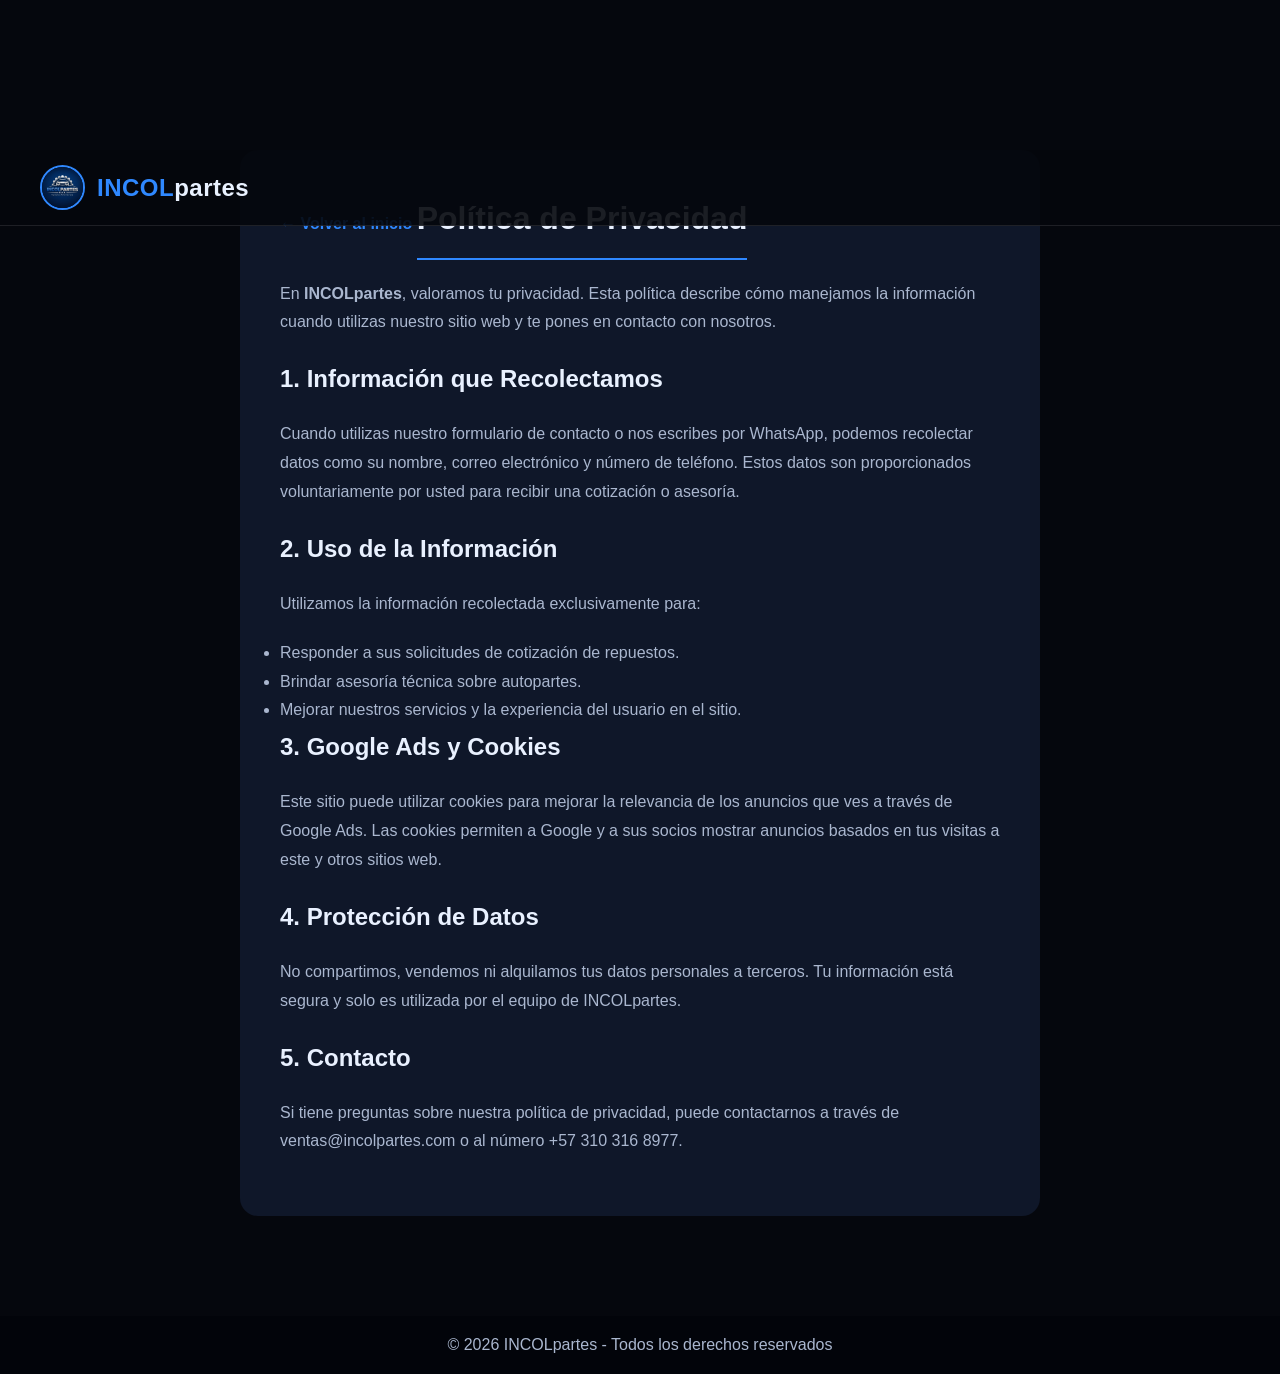
==== privacidad.html @ e7706752 "Add privacy policy page This HTML file outlines the privacy policy for INCOLpartes, detailing data c" ====
<!DOCTYPE html>
<html lang="es">
<head>
    <meta charset="UTF-8">
    <meta name="viewport" content="width=device-width, initial-scale=1.0">
    <title>Política de Privacidad | INCOLpartes</title>
    <link rel="stylesheet" href="styles.css">
    <style>
        .privacy-content {
            max-width: 800px;
            margin: 150px auto 100px;
            padding: 40px;
            background: var(--bg-soft);
            border-radius: 18px;
            line-height: 1.8;
            color: var(--muted);
        }
        .privacy-content h1, .privacy-content h2 {
            color: var(--text);
            margin-bottom: 20px;
        }
        .privacy-content h1 { border-bottom: 2px solid var(--primary-soft); display: inline-block; padding-bottom: 10px; }
        .privacy-content p { margin-bottom: 20px; }
        .back-link { color: var(--primary-soft); text-decoration: none; font-weight: bold; display: inline-block; margin-bottom: 30px; }
    </style>
</head>
<body>
    <header class="header">
        <div class="logo-container">
            <a href="index.html" class="logo-link">
                <img src="assets/img/logo.jpeg" alt="Logo INCOLpartes" class="logo" />
                <h2 class="brand-text"><span>INCOL</span>partes</h2>
            </a>
        </div>
    </header>

    <main class="privacy-content">
        <a href="index.html" class="back-link">← Volver al inicio</a>
        <h1>Política de Privacidad</h1>
        
        <p>En <strong>INCOLpartes</strong>, valoramos tu privacidad. Esta política describe cómo manejamos la información cuando utilizas nuestro sitio web y te pones en contacto con nosotros.</p>

        <h2>1. Información que Recolectamos</h2>
        <p>Cuando utilizas nuestro formulario de contacto o nos escribes por WhatsApp, podemos recolectar datos como su nombre, correo electrónico y número de teléfono. Estos datos son proporcionados voluntariamente por usted para recibir una cotización o asesoría.</p>

        <h2>2. Uso de la Información</h2>
        <p>Utilizamos la información recolectada exclusivamente para:</p>
        <ul>
            <li>Responder a sus solicitudes de cotización de repuestos.</li>
            <li>Brindar asesoría técnica sobre autopartes.</li>
            <li>Mejorar nuestros servicios y la experiencia del usuario en el sitio.</li>
        </ul>

        <h2>3. Google Ads y Cookies</h2>
        <p>Este sitio puede utilizar cookies para mejorar la relevancia de los anuncios que ves a través de Google Ads. Las cookies permiten a Google y a sus socios mostrar anuncios basados en tus visitas a este y otros sitios web.</p>

        <h2>4. Protección de Datos</h2>
        <p>No compartimos, vendemos ni alquilamos tus datos personales a terceros. Tu información está segura y solo es utilizada por el equipo de INCOLpartes.</p>

        <h2>5. Contacto</h2>
        <p>Si tiene preguntas sobre nuestra política de privacidad, puede contactarnos a través de ventas@incolpartes.com o al número +57 310 316 8977.</p>
    </main>

    <footer>
        <p>© 2026 INCOLpartes - Todos los derechos reservados</p>
    </footer>
</body>
</html>
---- styles.css ----
/* =========================================
   1. VARIABLES Y ESTILOS GLOBALES
   ========================================= */
:root {
  --bg: #05070d;
  --bg-soft: #0f1729;
  --primary: #0d6efd;
  --primary-soft: #2f88ff;
  --text: #e9f1ff;
  --muted: #aab7cf;
}

* {
  margin: 0;
  padding: 0;
  box-sizing: border-box;
  font-family: Inter, sans-serif;
}

body {
  background: var(--bg);
  color: var(--text);
  scroll-behavior: smooth;
}

.container {
  max-width: 1200px;
  margin: auto;
}

.section {
  padding: 120px 40px;
  text-align: center;
}

.section.alt {
  background: var(--bg-soft);
}

/* =========================================
   2. COMPONENTES (BOTONES Y FLOATS)
   ========================================= */
button,
.btn-primary,
.btn-secondary,
.btn-whatsapp {
  padding: 10px 20px;
  border-radius: 25px;
  border: none;
  cursor: pointer;
  font-weight: bold;
  text-decoration: none;
  display: inline-block;
}

.btn-primary {
  background: linear-gradient(180deg, var(--primary-soft), var(--primary));
  display: inline-flex;
  align-items: center;
  justify-content: center;
  text-decoration: none; 
  color: white;
  transition: 0.3s ease;
}

.btn-primary:hover {
  transform: translateY(-3px);
  box-shadow: 0 10px 25px rgba(47, 136, 255, 0.4);
}

.btn-secondary {
  background: transparent;
  border: 1px solid var(--primary-soft);
  color: var(--primary-soft);
}

.btn-whatsapp {
  background: #25D366;
  color: white;
  margin-top: 20px;
  border-radius: 8px;
  transition: 0.3s;
}

.btn-whatsapp:hover {
  transform: scale(1.05);
}

.whatsapp-float {
  position: fixed;
  bottom: 25px;
  right: 25px;
  width: 60px;
  height: 60px;
  background: #25D366;
  color: white;
  font-size: 28px;
  border-radius: 50%;
  display: flex;
  align-items: center;
  justify-content: center;
  text-decoration: none;
  box-shadow: 0 8px 20px rgba(0, 0, 0, 0.3);
  z-index: 999;
  transition: 0.3s ease;
}

.whatsapp-float:hover {
  transform: scale(1.1);
}

/* =========================================
   3. HEADER Y NAVEGACIÓN
   ========================================= */
.header {
  position: fixed;
  width: 100%;
  background: rgba(5, 7, 13, 0.9);
  display: flex;
  justify-content: space-between;
  align-items: center;
  padding: 15px 40px;
  border-bottom: 1px solid rgba(255, 255, 255, 0.1);
  z-index: 1000;
}

.logo-container {
  display: flex;
  align-items: center;
}

.logo-link {
  text-decoration: none;
  color: inherit;
  display: flex;
  align-items: center;
}

.logo {
  height: 45px;
  width: 45px;
  object-fit: cover;
  border-radius: 50%;
  border: 2px solid var(--primary-soft);
  margin-right: 12px;
}

.brand-text {
  font-weight: 800;
  letter-spacing: 0.5px;
}

.brand-text span {
  color: var(--primary-soft);
}

nav a {
  color: var(--muted);
  margin-left: 20px;
  text-decoration: none;
  font-weight: 500;
}

nav a:hover {
  color: var(--primary-soft);
}

/* MENU HAMBURGUESA Y DROPDOWN */
.menu-container {
  position: relative;
}

.hamburger {
  width: 30px;
  height: 22px;
  display: flex;
  flex-direction: column;
  justify-content: space-between;
  cursor: pointer;
}

.hamburger span {
  height: 3px;
  width: 100%;
  background: var(--text);
  border-radius: 5px;
  transition: 0.3s;
}

.hamburger.active span:nth-child(1) {
  transform: rotate(45deg) translateY(9px);
}

.hamburger.active span:nth-child(2) {
  opacity: 0;
}

.hamburger.active span:nth-child(3) {
  transform: rotate(-45deg) translateY(-9px);
}

.dropdown {
  position: absolute;
  right: 0;
  top: 50px;
  background: #0f1729;
  border: 1px solid rgba(255, 255, 255, 0.1);
  border-radius: 12px;
  padding: 10px 0;
  display: none;
  min-width: 180px;
  box-shadow: 0 15px 40px rgba(0, 0, 0, 0.4);
}

.dropdown.active {
  display: block;
}

.dropdown a {
  display: block;
  padding: 10px 20px;
  color: var(--muted);
  text-decoration: none;
  transition: 0.3s;
}

.dropdown a:hover {
  background: rgba(47, 136, 255, 0.15);
  color: var(--primary-soft);
}

/* =========================================
   4. HERO SECTION
   ========================================= */
.hero {
  min-height: 100vh;
  display: flex;
  align-items: center;
  justify-content: center;
  text-align: center;
  padding: 0 20px;
  position: relative;
  overflow: hidden;
  background:
    radial-gradient(circle at 20% 30%, rgba(47, 136, 255, 0.15), transparent 40%),
    radial-gradient(circle at 80% 70%, rgba(47, 136, 255, 0.08), transparent 40%),
    #05070d;
}

.hero-content {
  max-width: 800px;
  z-index: 2;
}

.hero-badge {
  display: inline-block;
  background: rgba(47, 136, 255, 0.15);
  color: var(--primary-soft);
  padding: 6px 14px;
  border-radius: 50px;
  font-size: 13px;
  margin-bottom: 20px;
}

.hero h1 {
  font-size: 48px;
  line-height: 1.2;
  margin-bottom: 15px;
}

.hero-line {
  width: 80px;
  height: 4px;
  background: var(--primary-soft);
  margin: 20px auto;
  border-radius: 2px;
}

.hero p {
  font-size: 16px;
  color: #9aa4b2;
  margin-bottom: 30px;
}

.hero-buttons {
  display: flex;
  gap: 15px;
  justify-content: center;
  flex-wrap: wrap;
}

.hero-stats {
  display: flex;
  justify-content: center;
  gap: 50px;
  margin-top: 50px;
  flex-wrap: wrap;
}

.hero-stats strong {
  display: block;
  font-size: 22px;
  color: var(--primary-soft);
}

.hero-stats span {
  font-size: 13px;
  color: #9aa4b2;
}

/* =========================================
   5. CARDS Y GRIDS GENERALES
   ========================================= */
.card-grid {
  margin-top: 40px;
  display: grid;
  gap: 30px;
  grid-template-columns: repeat(auto-fit, minmax(250px, 1fr));
  align-items: stretch;
}

.card {
  background: var(--bg-soft);
  padding: 25px;
  border-radius: 18px;
  display: flex;
  flex-direction: column;
  text-align: left;
  transition: 0.3s ease;
  height: 100%;
}

.card:hover {
  transform: translateY(-8px);
  box-shadow: 0 10px 30px rgba(0, 0, 0, 0.25);
}

.card img {
  width: 100%;
  height: 200px;
  object-fit: contain;
  padding: 10px;
  border-radius: 12px;
  margin-bottom: 12px;
}

.card h3 {
  font-size: 17px;
  font-weight: 600;
  margin-bottom: 10px;
  color: white;
  min-height: 48px;
}

.card p {
  font-size: 14px;
  line-height: 1.6;
  color: #9ca3af;
  margin-bottom: 20px;
  display: -webkit-box;
  -webkit-line-clamp: 3;
  line-clamp: 3;
  -webkit-box-orient: vertical;
  box-orient: vertical;
  overflow: hidden;
}

.card .btn-secondary {
  margin-top: auto;
  padding: 10px 16px;
  border-radius: 8px;
}

.highlight {
  border: 1px solid var(--primary-soft);
}

/* =========================================
   6. CATEGORÍAS ESTÁTICAS
   ========================================= */
.categories-static {
  background: #05070d;
  padding: 90px 0;
}

.categories-static .container {
  max-width: 1150px;
  margin: auto;
  padding: 0 20px;
}

.categories__head {
  text-align: center;
  margin-bottom: 70px;
}

.categories__kicker {
  display: inline-block;
  font-size: 13px;
  letter-spacing: 3px;
  text-transform: uppercase;
  color: var(--primary-soft);
  margin-bottom: 12px;
}

.categories__head h2 {
  font-size: 34px;
  margin-bottom: 15px;
}

.categories__head p {
  color: #9aa4b2;
  max-width: 600px;
  margin: auto;
  font-size: 15px;
}

.categories__grid {
  display: grid;
  grid-template-columns: repeat(auto-fit, minmax(280px, 1fr));
  gap: 35px;
}

.cat-card {
  background: #0f1729;
  border-radius: 16px;
  overflow: hidden;
  transition: 0.35s ease;
  border: 1px solid rgba(255, 255, 255, 0.04);
  display: flex;
  flex-direction: column;
}

.cat-card:hover {
  transform: translateY(-6px);
  border: 1px solid rgba(47, 136, 255, 0.35);
  box-shadow: 0 20px 50px rgba(0, 0, 0, 0.45);
}

.cat-card__media {
  background: #0b1220;
  padding: 30px;
  display: flex;
  justify-content: center;
  align-items: center;
}

.cat-card__media img {
  max-height: 110px;
  object-fit: contain;
  transition: transform 0.3s ease;
}

.cat-card:hover .cat-card__media img {
  transform: scale(1.08);
}

.cat-card__body {
  padding: 25px;
  flex: 1;
  display: flex;
  flex-direction: column;
}

.cat-card__body h3 {
  margin-bottom: 15px;
  font-size: 19px;
}

.cat-card__body ul {
  list-style: none;
  padding: 0;
  margin-bottom: 20px;
}

.cat-card__body ul li {
  font-size: 14px;
  color: #9aa4b2;
  margin-bottom: 7px;
  padding-left: 14px;
  position: relative;
}

.cat-card__body ul li::before {
  content: "";
  width: 5px;
  height: 5px;
  background: var(--primary-soft);
  border-radius: 50%;
  position: absolute;
  left: 0;
  top: 8px;
}

.cat-card__btn {
  margin-top: auto;
  padding: 10px;
  border-radius: 8px;
  font-weight: 600;
  transition: 0.3s ease;
}

.cat-card__btn:hover {
  transform: scale(1.03);
}

/* =========================================
   7. ABOUT SECTION
   ========================================= */
.about {
  padding: 120px 20px;
}

.about__badge {
  text-align: center;
  color: var(--primary-soft);
  font-weight: 600;
  margin-bottom: 40px;
  letter-spacing: 2px;
  text-transform: uppercase;
}

.about__grid {
  display: grid;
  grid-template-columns: 1fr 1fr;
  gap: 60px;
  align-items: center;
}

.about__text h2 {
  font-size: 2.5rem;
  margin-bottom: 20px;
}

.about__text h2 span {
  color: var(--primary-soft);
}

.about__lead {
  font-size: 1.1rem;
  color: var(--muted);
  margin-bottom: 20px;
}

.about__p {
  color: var(--muted);
  margin-bottom: 30px;
}

.about__actions {
  display: flex;
  gap: 15px;
  margin-bottom: 40px;
}

.about__stats {
  display: flex;
  gap: 40px;
}

.stat__n {
  font-weight: bold;
  color: var(--primary-soft);
}

.stat__t {
  font-size: 0.9rem;
  color: var(--muted);
}

.about__media img {
  width: 100%;
  border-radius: 20px;
  object-fit: cover;
  box-shadow: 0 20px 50px rgba(0, 0, 0, 0.4);
}

/* MISIÓN, VISIÓN, VALORES */
.about__cards {
  margin-top: 80px;
  display: grid;
  grid-template-columns: repeat(auto-fit, minmax(250px, 1fr));
  gap: 30px;
}

.about-card {
  background: #0f1729;
  padding: 30px;
  border-radius: 18px;
  text-align: center;
  transition: 0.3s ease;
}

.about-card:hover {
  transform: translateY(-8px);
}

.about-card__icon {
  width: 60px;
  height: 60px;
  margin: 0 auto 20px auto;
  display: flex;
  align-items: center;
  justify-content: center;
  background: rgba(47, 136, 255, 0.1);
  border-radius: 50%;
  color: var(--primary-soft);
  font-size: 24px;
}

/* =========================================
   8. MARCAS ALIADAS
   ========================================= */
.brands-section {
  padding: 60px 20px;
  text-align: center;
  background: #0b1220;
}

.brands-section h3 {
  margin-bottom: 30px;
  font-weight: 600;
  color: var(--muted);
  letter-spacing: 1px;
}

.brands-container {
  display: flex;
  justify-content: center;
  align-items: center;
  gap: 40px;
  flex-wrap: wrap;
  opacity: 0.7;
}

.brands-container img {
  height: 35px;
  width: auto;
  filter: grayscale(100%);
  transition: 0.3s ease;
}

.brands-container img:hover {
  filter: grayscale(0%);
  opacity: 1;
  transform: scale(1.05);
}

/* =========================================
   9. CONTACTO
   ========================================= */
.contact-section {
  background: #05070d;
  padding: 100px 40px;
}

.contact-container {
  max-width: 1100px;
  margin: auto;
  display: grid;
  grid-template-columns: repeat(auto-fit, minmax(300px, 1fr));
  gap: 50px;
  align-items: center;
}

.contact-info h2 {
  font-size: 32px;
  margin-bottom: 15px;
}

.contact-info p {
  color: #9ca3af;
  margin-bottom: 25px;
}

.contact-item {
  display: flex;
  align-items: center;
  gap: 10px;
  margin-bottom: 15px;
  color: #d1d5db;
}

.contact-item i {
  color: #25D366;
}

.contact-form input,
.contact-form textarea {
  width: 100%;
  padding: 12px;
  margin-bottom: 15px;
  background: #0f1729;
  border: 1px solid #1f2937;
  border-radius: 8px;
  color: white;
}

.contact-form button {
  width: 100%;
  padding: 12px;
  background: var(--primary);
  border: none;
  border-radius: 8px;
  color: white;
  font-weight: 600;
  cursor: pointer;
}

/* =========================================
   10. CARRUSEL Y FOOTER
   ========================================= */
.carousel-section {
  padding: 60px 0;
}

.carousel-container {
  max-width: 1100px;
  margin: auto;
  position: relative;
  overflow: hidden;
}

.carousel-container::before,
.carousel-container::after {
  content: "";
  position: absolute;
  top: 0;
  width: 120px;
  height: 100%;
  z-index: 3;
  pointer-events: none;
}

.carousel-container::before {
  left: 0;
  background: linear-gradient(to right, #05070d, transparent);
}

.carousel-container::after {
  right: 0;
  background: linear-gradient(to left, #05070d, transparent);
}

#top .carousel-container::before {
  background: linear-gradient(to right, #0f1729, transparent);
}

#top .carousel-container::after {
  background: linear-gradient(to left, #0f1729, transparent);
}

.carousel {
  position: relative;
  margin-top: 40px;
  overflow: hidden;
}

.carousel-track {
  display: flex;
  gap: 20px;
  width: max-content;
}

/* Re-utilización de .card dentro de carrusel */
.carousel .card {
  flex: 0 0 300px;
  background: #0f1729;
  padding: 20px;
  border-radius: 16px;
  transition: transform 0.3s ease;
  position: relative;
}

.carousel .card:hover {
  transform: translateY(-10px);
  z-index: 5;
}

.arrow {
  position: absolute;
  top: 45%;
  transform: translateY(-50%);
  background: rgba(0, 0, 0, 0.7);
  border: none;
  color: white;
  font-size: 22px;
  padding: 8px 14px;
  cursor: pointer;
  border-radius: 50%;
  z-index: 100;
}

.arrow.left { left: 10px; }
.arrow.right { right: 10px; }
.arrow:hover { background: var(--primary); }

footer {
  text-align: center;
  padding: 20px;
  background: #02040a;
  color: var(--muted);
}

/* =========================================
   11. MEDIA QUERIES (RESPONSIVE)
   ========================================= */
@media (max-width: 1024px) {
  .hero h1 {
    font-size: 2.3rem;
  }
  nav {
    display: none;
  }
}

@media (max-width: 900px) {
  .about__grid {
    grid-template-columns: 1fr;
  }
  .about__stats {
    flex-direction: column;
    gap: 15px;
  }
}

@media (max-width: 768px) {
  .carousel .card {
    flex: 0 0 240px;
  }
  .card {
    min-width: 250px;
  }
  .section {
    padding: 100px 20px;
  }
  .hero {
    height: auto;
    padding: 120px 20px;
  }
  .hero h1 {
    font-size: 1.8rem;
  }
  .brands-container {
    gap: 20px;
  }
  .brands-container img {
    height: 28px;
  }
}

@media (max-width: 480px) {
  .card {
    min-width: 220px;
  }
  .arrow {
    font-size: 18px;
    padding: 6px 10px;
  }
}
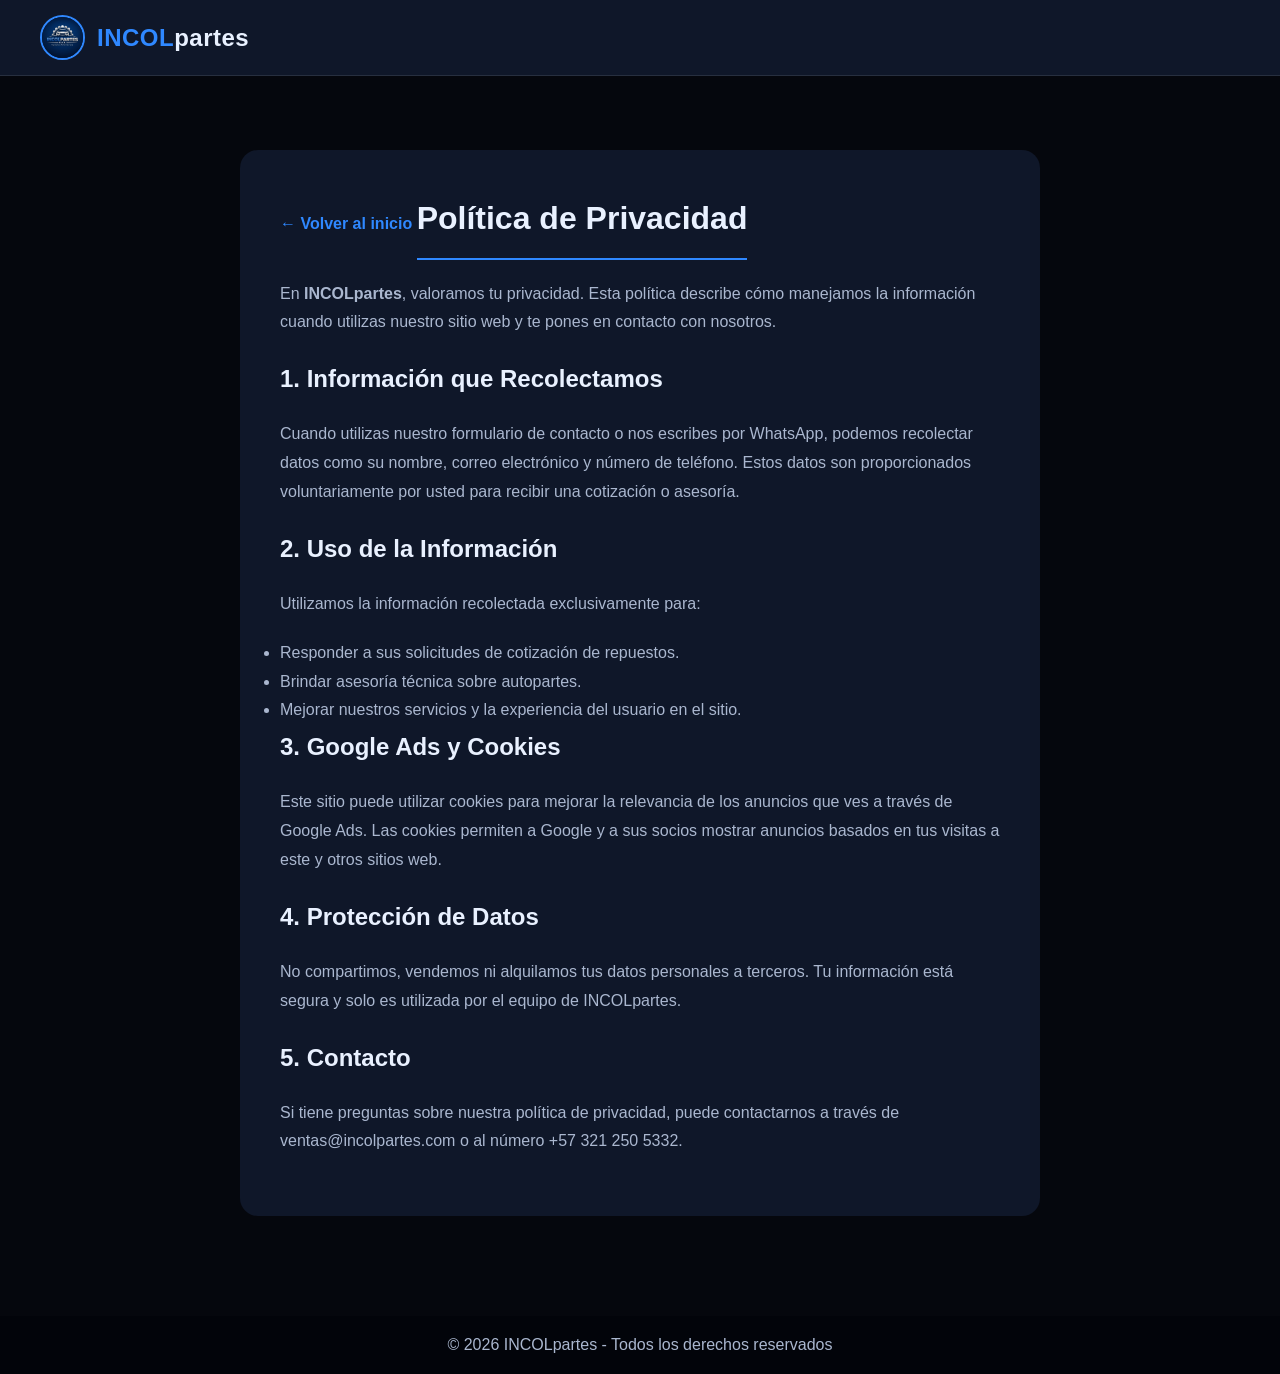
==== commit 0e363f86: "version final" ====
--- a/privacidad.html
+++ b/privacidad.html
@@ -1,11 +1,28 @@
 <!DOCTYPE html>
 <html lang="es">
+
 <head>
     <meta charset="UTF-8">
     <meta name="viewport" content="width=device-width, initial-scale=1.0">
     <title>Política de Privacidad | INCOLpartes</title>
+    <link rel="icon" type="image/jpeg" href="assets/img/logo.jpeg">
     <link rel="stylesheet" href="styles.css">
     <style>
+        .header {
+            position: fixed;
+
+            top: 0;
+
+            left: 0;
+
+            width: 100%;
+
+            z-index: 1000;
+
+            background: var(--bg-soft);
+
+        }
+
         .privacy-content {
             max-width: 800px;
             margin: 150px auto 100px;
@@ -15,15 +32,33 @@
             line-height: 1.8;
             color: var(--muted);
         }
-        .privacy-content h1, .privacy-content h2 {
+
+        .privacy-content h1,
+        .privacy-content h2 {
             color: var(--text);
             margin-bottom: 20px;
         }
-        .privacy-content h1 { border-bottom: 2px solid var(--primary-soft); display: inline-block; padding-bottom: 10px; }
-        .privacy-content p { margin-bottom: 20px; }
-        .back-link { color: var(--primary-soft); text-decoration: none; font-weight: bold; display: inline-block; margin-bottom: 30px; }
+
+        .privacy-content h1 {
+            border-bottom: 2px solid var(--primary-soft);
+            display: inline-block;
+            padding-bottom: 10px;
+        }
+
+        .privacy-content p {
+            margin-bottom: 20px;
+        }
+
+        .back-link {
+            color: var(--primary-soft);
+            text-decoration: none;
+            font-weight: bold;
+            display: inline-block;
+            margin-bottom: 30px;
+        }
     </style>
 </head>
+
 <body>
     <header class="header">
         <div class="logo-container">
@@ -37,11 +72,14 @@
     <main class="privacy-content">
         <a href="index.html" class="back-link">← Volver al inicio</a>
         <h1>Política de Privacidad</h1>
-        
-        <p>En <strong>INCOLpartes</strong>, valoramos tu privacidad. Esta política describe cómo manejamos la información cuando utilizas nuestro sitio web y te pones en contacto con nosotros.</p>
+
+        <p>En <strong>INCOLpartes</strong>, valoramos tu privacidad. Esta política describe cómo manejamos la
+            información cuando utilizas nuestro sitio web y te pones en contacto con nosotros.</p>
 
         <h2>1. Información que Recolectamos</h2>
-        <p>Cuando utilizas nuestro formulario de contacto o nos escribes por WhatsApp, podemos recolectar datos como su nombre, correo electrónico y número de teléfono. Estos datos son proporcionados voluntariamente por usted para recibir una cotización o asesoría.</p>
+        <p>Cuando utilizas nuestro formulario de contacto o nos escribes por WhatsApp, podemos recolectar datos como su
+            nombre, correo electrónico y número de teléfono. Estos datos son proporcionados voluntariamente por usted
+            para recibir una cotización o asesoría.</p>
 
         <h2>2. Uso de la Información</h2>
         <p>Utilizamos la información recolectada exclusivamente para:</p>
@@ -52,17 +90,22 @@
         </ul>
 
         <h2>3. Google Ads y Cookies</h2>
-        <p>Este sitio puede utilizar cookies para mejorar la relevancia de los anuncios que ves a través de Google Ads. Las cookies permiten a Google y a sus socios mostrar anuncios basados en tus visitas a este y otros sitios web.</p>
+        <p>Este sitio puede utilizar cookies para mejorar la relevancia de los anuncios que ves a través de Google Ads.
+            Las cookies permiten a Google y a sus socios mostrar anuncios basados en tus visitas a este y otros sitios
+            web.</p>
 
         <h2>4. Protección de Datos</h2>
-        <p>No compartimos, vendemos ni alquilamos tus datos personales a terceros. Tu información está segura y solo es utilizada por el equipo de INCOLpartes.</p>
+        <p>No compartimos, vendemos ni alquilamos tus datos personales a terceros. Tu información está segura y solo es
+            utilizada por el equipo de INCOLpartes.</p>
 
         <h2>5. Contacto</h2>
-        <p>Si tiene preguntas sobre nuestra política de privacidad, puede contactarnos a través de ventas@incolpartes.com o al número +57 310 316 8977.</p>
+        <p>Si tiene preguntas sobre nuestra política de privacidad, puede contactarnos a través de
+            ventas@incolpartes.com o al número +57 321 250 5332.</p>
     </main>
 
     <footer>
         <p>© 2026 INCOLpartes - Todos los derechos reservados</p>
     </footer>
 </body>
-</html>
+
+</html>
--- a/styles.css
+++ b/styles.css
@@ -103,8 +103,25 @@
   box-shadow: 0 8px 20px rgba(0, 0, 0, 0.3);
   z-index: 999;
   transition: 0.3s ease;
-}
-
+animation: whatsappPulse 2s infinite;
+
+}
+@keyframes whatsappPulse {
+  0% {
+    transform: scale(1);
+    box-shadow: 0 0 0 0 rgba(37, 211, 102, 0.7);
+  }
+
+  70% {
+    transform: scale(1.08);
+    box-shadow: 0 0 0 15px rgba(37, 211, 102, 0);
+  }
+
+  100% {
+    transform: scale(1);
+    box-shadow: 0 0 0 0 rgba(37, 211, 102, 0);
+  }
+}
 .whatsapp-float:hover {
   transform: scale(1.1);
 }
@@ -706,9 +723,75 @@
   font-weight: 600;
   cursor: pointer;
 }
-
-/* =========================================
-   10. CARRUSEL Y FOOTER
+/* =========================================
+   12. FAQ ACORDEÓN (ESTILO DARK)
+   ========================================= */
+.faq-container {
+  max-width: 800px;
+  margin: 0 auto;
+  text-align: left;
+}
+
+.faq-item {
+  background: var(--bg-soft);
+  margin-bottom: 15px;
+  border-radius: 12px;
+  border: 1px solid rgba(255, 255, 255, 0.04);
+  overflow: hidden;
+  transition: 0.3s;
+}
+
+.faq-question {
+  padding: 20px 25px;
+  display: flex;
+  justify-content: space-between;
+  align-items: center;
+  cursor: pointer;
+  user-select: none;
+}
+
+.faq-question h3 {
+  font-size: 16px;
+  color: white;
+  margin: 0;
+}
+
+.faq-question i {
+  color: var(--primary-soft);
+  transition: transform 0.3s ease;
+}
+
+.faq-answer {
+  max-height: 0;
+  overflow: hidden;
+  transition: max-height 0.4s cubic-bezier(0.4, 0, 0.2, 1);
+  background: rgba(255, 255, 255, 0.02);
+}
+
+.faq-answer p {
+  padding: 0 25px 20px 25px;
+  color: var(--muted);
+  font-size: 14px;
+  line-height: 1.6;
+}
+
+
+.faq-item.active {
+  border: 1px solid rgba(47, 136, 255, 0.4);
+}
+
+.faq-item.active .faq-answer {
+  max-height: 200px; 
+}
+
+.faq-item.active .faq-question i {
+  transform: rotate(180deg);
+}
+
+
+
+/* =========================================
+   10. CARRUSEL
    ========================================= */
 .carousel-section {
   padding: 60px 0;
@@ -762,7 +845,7 @@
   width: max-content;
 }
 
-/* Re-utilización de .card dentro de carrusel */
+
 .carousel .card {
   flex: 0 0 300px;
   background: #0f1729;
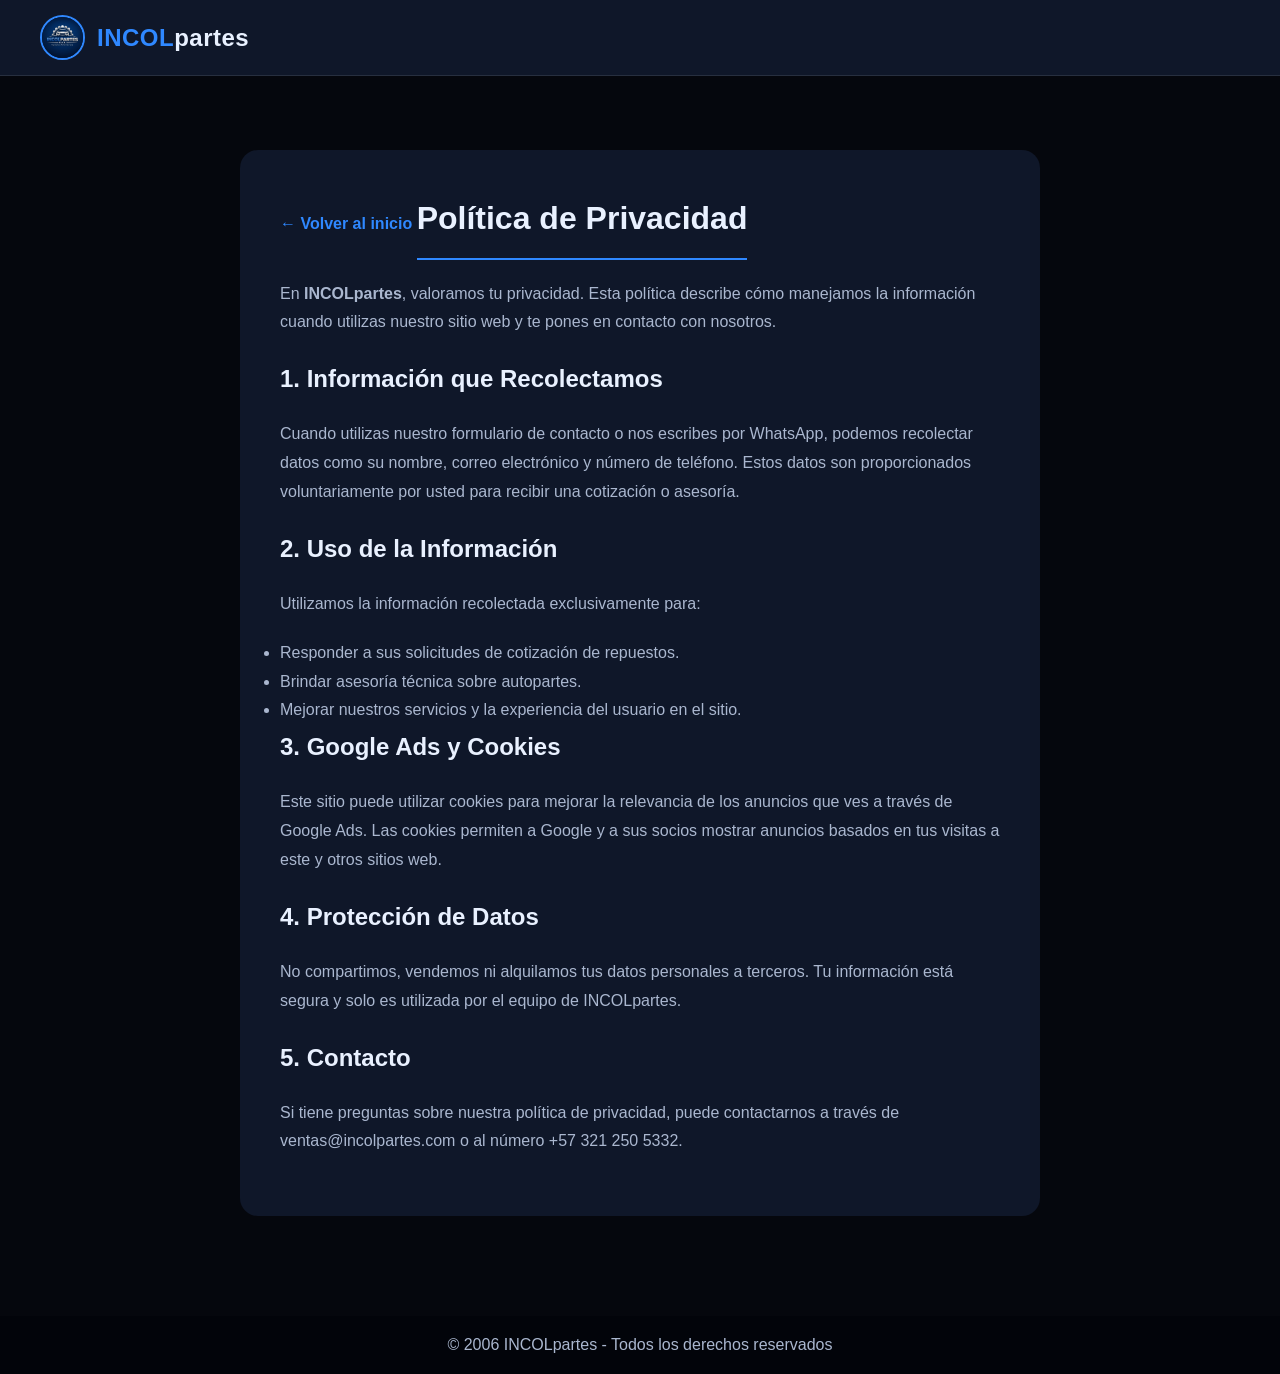
==== commit 599ff73d: "version final" ====
--- a/privacidad.html
+++ b/privacidad.html
@@ -104,7 +104,7 @@
     </main>
 
     <footer>
-        <p>© 2026 INCOLpartes - Todos los derechos reservados</p>
+        <p>© 2006 INCOLpartes - Todos los derechos reservados</p>
     </footer>
 </body>
 
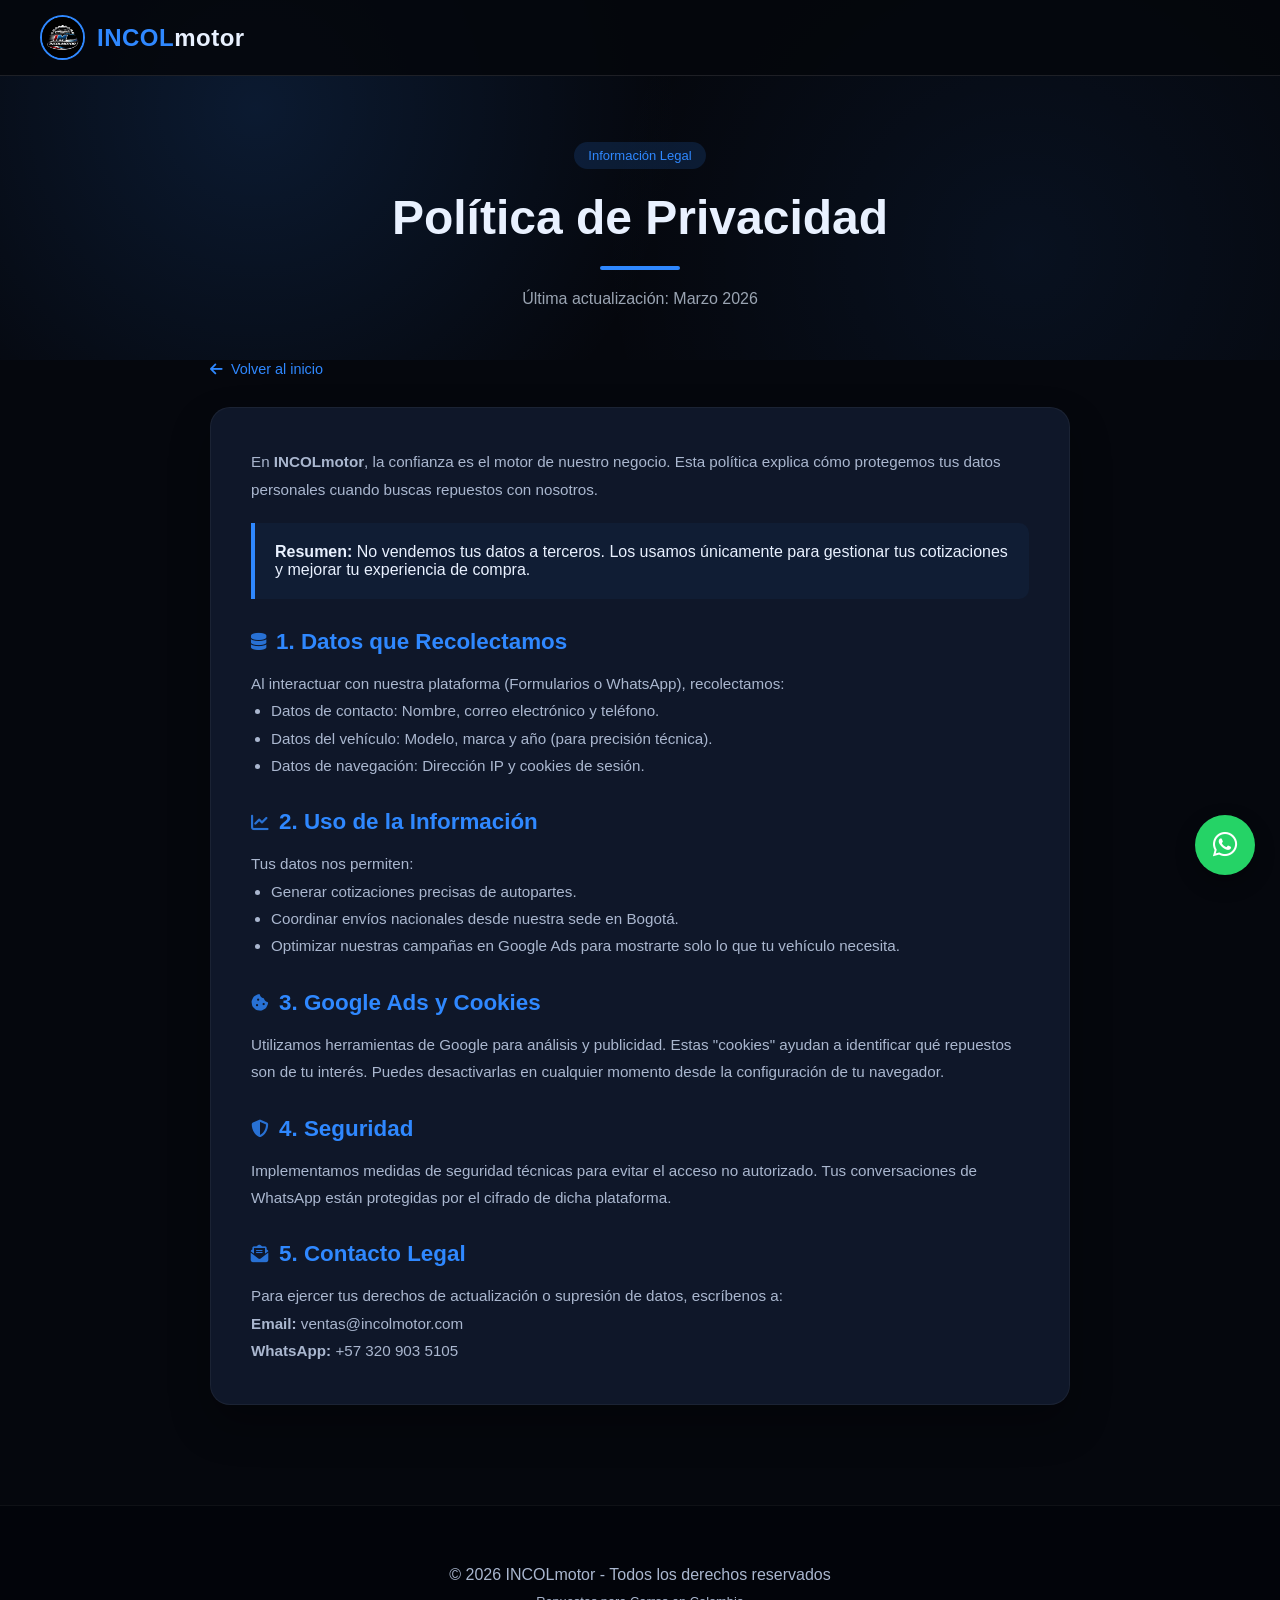
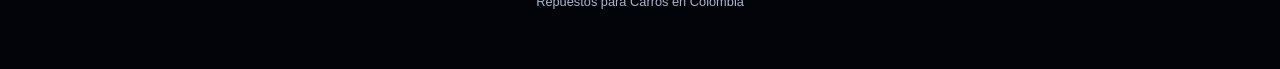
==== commit fbdd13cc: "Merge branch 'main' of github.com/YisusKash/WEB" ====
--- a/privacidad.html
+++ b/privacidad.html
@@ -4,57 +4,80 @@
 <head>
     <meta charset="UTF-8">
     <meta name="viewport" content="width=device-width, initial-scale=1.0">
-    <title>Política de Privacidad | INCOLpartes</title>
-    <link rel="icon" type="image/jpeg" href="assets/img/logo.jpeg">
+    <title>Política de Privacidad | INCOLmotor</title>
+    <link rel="icon" type="image/png" href="assets/img/logo.png">
     <link rel="stylesheet" href="styles.css">
+    <link rel="stylesheet" href="https://cdnjs.cloudflare.com/ajax/libs/font-awesome/6.5.0/css/all.min.css" />
     <style>
-        .header {
-            position: fixed;
-
-            top: 0;
-
-            left: 0;
-
-            width: 100%;
-
-            z-index: 1000;
-
-            background: var(--bg-soft);
-
+        /* Ajustes específicos para lectura legal */
+        .privacy-hero {
+            padding-top: 140px;
+            padding-bottom: 60px;
+            text-align: center;
+            background: linear-gradient(180deg, var(--bg) 0%, var(--bg-soft) 100%);
         }
 
-        .privacy-content {
-            max-width: 800px;
-            margin: 150px auto 100px;
-            padding: 40px;
-            background: var(--bg-soft);
-            border-radius: 18px;
-            line-height: 1.8;
-            color: var(--muted);
+        .privacy-container {
+            max-width: 900px;
+            margin: 0 auto 100px;
+            padding: 0 20px;
         }
 
-        .privacy-content h1,
-        .privacy-content h2 {
-            color: var(--text);
+        .privacy-card {
+            background: var(--bg-soft);
+            padding: 40px;
+            border-radius: 20px;
+            border: 1px solid rgba(255, 255, 255, 0.05);
+            box-shadow: 0 20px 40px rgba(0, 0, 0, 0.3);
+        }
+
+        .privacy-card h2 {
+            color: var(--primary-soft);
+            font-size: 1.4rem;
+            margin: 30px 0 15px;
+            display: flex;
+            align-items: center;
+            gap: 10px;
+        }
+
+        .privacy-card h2 i {
+            font-size: 1.1rem;
+            opacity: 0.8;
+        }
+
+        .privacy-card p,
+        .privacy-card li {
+            color: var(--muted);
+            line-height: 1.8;
+            font-size: 0.95rem;
+        }
+
+        .privacy-card ul {
+            margin-left: 20px;
             margin-bottom: 20px;
         }
 
-        .privacy-content h1 {
-            border-bottom: 2px solid var(--primary-soft);
-            display: inline-block;
-            padding-bottom: 10px;
+        .back-btn {
+            margin-bottom: 30px;
+            display: inline-flex;
+            align-items: center;
+            gap: 8px;
+            color: var(--primary-soft);
+            text-decoration: none;
+            font-size: 0.9rem;
+            transition: 0.3s;
         }
 
-        .privacy-content p {
-            margin-bottom: 20px;
+        .back-btn:hover {
+            transform: translateX(-5px);
         }
 
-        .back-link {
-            color: var(--primary-soft);
-            text-decoration: none;
-            font-weight: bold;
-            display: inline-block;
-            margin-bottom: 30px;
+        .highlight-box {
+            background: rgba(47, 136, 255, 0.05);
+            border-left: 4px solid var(--primary-soft);
+            padding: 20px;
+            margin: 20px 0;
+            border-radius: 0 10px 10px 0;
         }
     </style>
 </head>
@@ -63,49 +86,79 @@
     <header class="header">
         <div class="logo-container">
             <a href="index.html" class="logo-link">
-                <img src="assets/img/logo.jpeg" alt="Logo INCOLpartes" class="logo" />
-                <h2 class="brand-text"><span>INCOL</span>partes</h2>
+                <img src="assets/img/logo.png" alt="Logo INCOLmotor" class="logo" />
+                <h2 class="brand-text"><span>INCOL</span>motor</h2>
             </a>
         </div>
     </header>
 
-    <main class="privacy-content">
-        <a href="index.html" class="back-link">← Volver al inicio</a>
-        <h1>Política de Privacidad</h1>
+    <main>
+        <section class="hero" style="min-height: 40vh; padding-top: 120px;">
+            <div class="hero-content">
+                <span class="hero-badge">Información Legal</span>
+                <h1>Política de Privacidad</h1>
+                <div class="hero-line"></div>
+                <p>Última actualización: Marzo 2026</p>
+            </div>
+        </section>
 
-        <p>En <strong>INCOLpartes</strong>, valoramos tu privacidad. Esta política describe cómo manejamos la
-            información cuando utilizas nuestro sitio web y te pones en contacto con nosotros.</p>
+        <section class="privacy-container">
+            <a href="index.html" class="back-btn">
+                <i class="fas fa-arrow-left"></i> Volver al inicio
+            </a>
 
-        <h2>1. Información que Recolectamos</h2>
-        <p>Cuando utilizas nuestro formulario de contacto o nos escribes por WhatsApp, podemos recolectar datos como su
-            nombre, correo electrónico y número de teléfono. Estos datos son proporcionados voluntariamente por usted
-            para recibir una cotización o asesoría.</p>
+            <div class="privacy-card">
+                <p>En <strong>INCOLmotor</strong>, la confianza es el motor de nuestro negocio. Esta política explica
+                    cómo protegemos tus datos personales cuando buscas repuestos con nosotros.</p>
 
-        <h2>2. Uso de la Información</h2>
-        <p>Utilizamos la información recolectada exclusivamente para:</p>
-        <ul>
-            <li>Responder a sus solicitudes de cotización de repuestos.</li>
-            <li>Brindar asesoría técnica sobre autopartes.</li>
-            <li>Mejorar nuestros servicios y la experiencia del usuario en el sitio.</li>
-        </ul>
+                <div class="highlight-box">
+                    <strong>Resumen:</strong> No vendemos tus datos a terceros. Los usamos únicamente para gestionar tus
+                    cotizaciones y mejorar tu experiencia de compra.
+                </div>
 
-        <h2>3. Google Ads y Cookies</h2>
-        <p>Este sitio puede utilizar cookies para mejorar la relevancia de los anuncios que ves a través de Google Ads.
-            Las cookies permiten a Google y a sus socios mostrar anuncios basados en tus visitas a este y otros sitios
-            web.</p>
+                <h2><i class="fas fa-database"></i> 1. Datos que Recolectamos</h2>
+                <p>Al interactuar con nuestra plataforma (Formularios o WhatsApp), recolectamos:</p>
+                <ul>
+                    <li>Datos de contacto: Nombre, correo electrónico y teléfono.</li>
+                    <li>Datos del vehículo: Modelo, marca y año (para precisión técnica).</li>
+                    <li>Datos de navegación: Dirección IP y cookies de sesión.</li>
+                </ul>
 
-        <h2>4. Protección de Datos</h2>
-        <p>No compartimos, vendemos ni alquilamos tus datos personales a terceros. Tu información está segura y solo es
-            utilizada por el equipo de INCOLpartes.</p>
+                <h2><i class="fas fa-chart-line"></i> 2. Uso de la Información</h2>
+                <p>Tus datos nos permiten:</p>
+                <ul>
+                    <li>Generar cotizaciones precisas de autopartes.</li>
+                    <li>Coordinar envíos nacionales desde nuestra sede en Bogotá.</li>
+                    <li>Optimizar nuestras campañas en Google Ads para mostrarte solo lo que tu vehículo necesita.</li>
+                </ul>
 
-        <h2>5. Contacto</h2>
-        <p>Si tiene preguntas sobre nuestra política de privacidad, puede contactarnos a través de
-            ventas@incolpartes.com o al número +57 321 250 5332.</p>
+                <h2><i class="fas fa-cookie-bite"></i> 3. Google Ads y Cookies</h2>
+                <p>Utilizamos herramientas de Google para análisis y publicidad. Estas "cookies" ayudan a identificar
+                    qué repuestos son de tu interés. Puedes desactivarlas en cualquier momento desde la configuración de
+                    tu navegador.</p>
+
+                <h2><i class="fas fa-shield-alt"></i> 4. Seguridad</h2>
+                <p>Implementamos medidas de seguridad técnicas para evitar el acceso no autorizado. Tus conversaciones
+                    de WhatsApp están protegidas por el cifrado de dicha plataforma.</p>
+
+                <h2><i class="fas fa-envelope-open-text"></i> 5. Contacto Legal</h2>
+                <p>Para ejercer tus derechos de actualización o supresión de datos, escríbenos a:</p>
+                <p>
+                    <strong>Email:</strong> ventas@incolmotor.com<br>
+                    <strong>WhatsApp:</strong> +57 320 903 5105
+                </p>
+            </div>
+        </section>
     </main>
 
-    <footer>
-        <p>© 2006 INCOLpartes - Todos los derechos reservados</p>
+    <footer style="padding: 60px 20px; text-align: center; border-top: 1px solid rgba(255,255,255,0.05);">
+        <p>© 2026 INCOLmotor - Todos los derechos reservados</p>
+        <p style="font-size: 0.8rem; color: var(--muted); margin-top: 10px;">Repuestos para Carros en Colombia</p>
     </footer>
+
+    <a href="https://wa.me/573209035105" class="whatsapp-float" target="_blank">
+        <i class="fab fa-whatsapp"></i>
+    </a>
 </body>
 
 </html>
--- a/styles.css
+++ b/styles.css
@@ -1,6 +1,3 @@
-/* =========================================
-   1. VARIABLES Y ESTILOS GLOBALES
-   ========================================= */
 :root {
   --bg: #05070d;
   --bg-soft: #0f1729;
@@ -37,9 +34,6 @@
   background: var(--bg-soft);
 }
 
-/* =========================================
-   2. COMPONENTES (BOTONES Y FLOATS)
-   ========================================= */
 button,
 .btn-primary,
 .btn-secondary,
@@ -58,7 +52,7 @@
   display: inline-flex;
   align-items: center;
   justify-content: center;
-  text-decoration: none; 
+  text-decoration: none;
   color: white;
   transition: 0.3s ease;
 }
@@ -103,9 +97,10 @@
   box-shadow: 0 8px 20px rgba(0, 0, 0, 0.3);
   z-index: 999;
   transition: 0.3s ease;
-animation: whatsappPulse 2s infinite;
-
-}
+  animation: whatsappPulse 2s infinite;
+
+}
+
 @keyframes whatsappPulse {
   0% {
     transform: scale(1);
@@ -122,13 +117,11 @@
     box-shadow: 0 0 0 0 rgba(37, 211, 102, 0);
   }
 }
+
 .whatsapp-float:hover {
   transform: scale(1.1);
 }
 
-/* =========================================
-   3. HEADER Y NAVEGACIÓN
-   ========================================= */
 .header {
   position: fixed;
   width: 100%;
@@ -182,7 +175,6 @@
   color: var(--primary-soft);
 }
 
-/* MENU HAMBURGUESA Y DROPDOWN */
 .menu-container {
   position: relative;
 }
@@ -246,9 +238,6 @@
   color: var(--primary-soft);
 }
 
-/* =========================================
-   4. HERO SECTION
-   ========================================= */
 .hero {
   min-height: 100vh;
   display: flex;
@@ -325,9 +314,6 @@
   color: #9aa4b2;
 }
 
-/* =========================================
-   5. CARDS Y GRIDS GENERALES
-   ========================================= */
 .card-grid {
   margin-top: 40px;
   display: grid;
@@ -392,9 +378,6 @@
   border: 1px solid var(--primary-soft);
 }
 
-/* =========================================
-   6. CATEGORÍAS ESTÁTICAS
-   ========================================= */
 .categories-static {
   background: #05070d;
   padding: 90px 0;
@@ -521,9 +504,6 @@
   transform: scale(1.03);
 }
 
-/* =========================================
-   7. ABOUT SECTION
-   ========================================= */
 .about {
   padding: 120px 20px;
 }
@@ -592,7 +572,6 @@
   box-shadow: 0 20px 50px rgba(0, 0, 0, 0.4);
 }
 
-/* MISIÓN, VISIÓN, VALORES */
 .about__cards {
   margin-top: 80px;
   display: grid;
@@ -625,9 +604,6 @@
   font-size: 24px;
 }
 
-/* =========================================
-   8. MARCAS ALIADAS
-   ========================================= */
 .brands-section {
   padding: 60px 20px;
   text-align: center;
@@ -663,9 +639,6 @@
   transform: scale(1.05);
 }
 
-/* =========================================
-   9. CONTACTO
-   ========================================= */
 .contact-section {
   background: #05070d;
   padding: 100px 40px;
@@ -723,9 +696,7 @@
   font-weight: 600;
   cursor: pointer;
 }
-/* =========================================
-   12. FAQ ACORDEÓN (ESTILO DARK)
-   ========================================= */
+
 .faq-container {
   max-width: 800px;
   margin: 0 auto;
@@ -781,18 +752,13 @@
 }
 
 .faq-item.active .faq-answer {
-  max-height: 200px; 
+  max-height: 200px;
 }
 
 .faq-item.active .faq-question i {
   transform: rotate(180deg);
 }
 
-
-
-/* =========================================
-   10. CARRUSEL
-   ========================================= */
 .carousel-section {
   padding: 60px 0;
 }
@@ -874,9 +840,17 @@
   z-index: 100;
 }
 
-.arrow.left { left: 10px; }
-.arrow.right { right: 10px; }
-.arrow:hover { background: var(--primary); }
+.arrow.left {
+  left: 10px;
+}
+
+.arrow.right {
+  right: 10px;
+}
+
+.arrow:hover {
+  background: var(--primary);
+}
 
 footer {
   text-align: center;
@@ -885,13 +859,11 @@
   color: var(--muted);
 }
 
-/* =========================================
-   11. MEDIA QUERIES (RESPONSIVE)
-   ========================================= */
 @media (max-width: 1024px) {
   .hero h1 {
     font-size: 2.3rem;
   }
+
   nav {
     display: none;
   }
@@ -901,6 +873,7 @@
   .about__grid {
     grid-template-columns: 1fr;
   }
+
   .about__stats {
     flex-direction: column;
     gap: 15px;
@@ -911,22 +884,28 @@
   .carousel .card {
     flex: 0 0 240px;
   }
+
   .card {
     min-width: 250px;
   }
+
   .section {
     padding: 100px 20px;
   }
+
   .hero {
     height: auto;
     padding: 120px 20px;
   }
+
   .hero h1 {
     font-size: 1.8rem;
   }
+
   .brands-container {
     gap: 20px;
   }
+
   .brands-container img {
     height: 28px;
   }
@@ -936,6 +915,7 @@
   .card {
     min-width: 220px;
   }
+
   .arrow {
     font-size: 18px;
     padding: 6px 10px;
